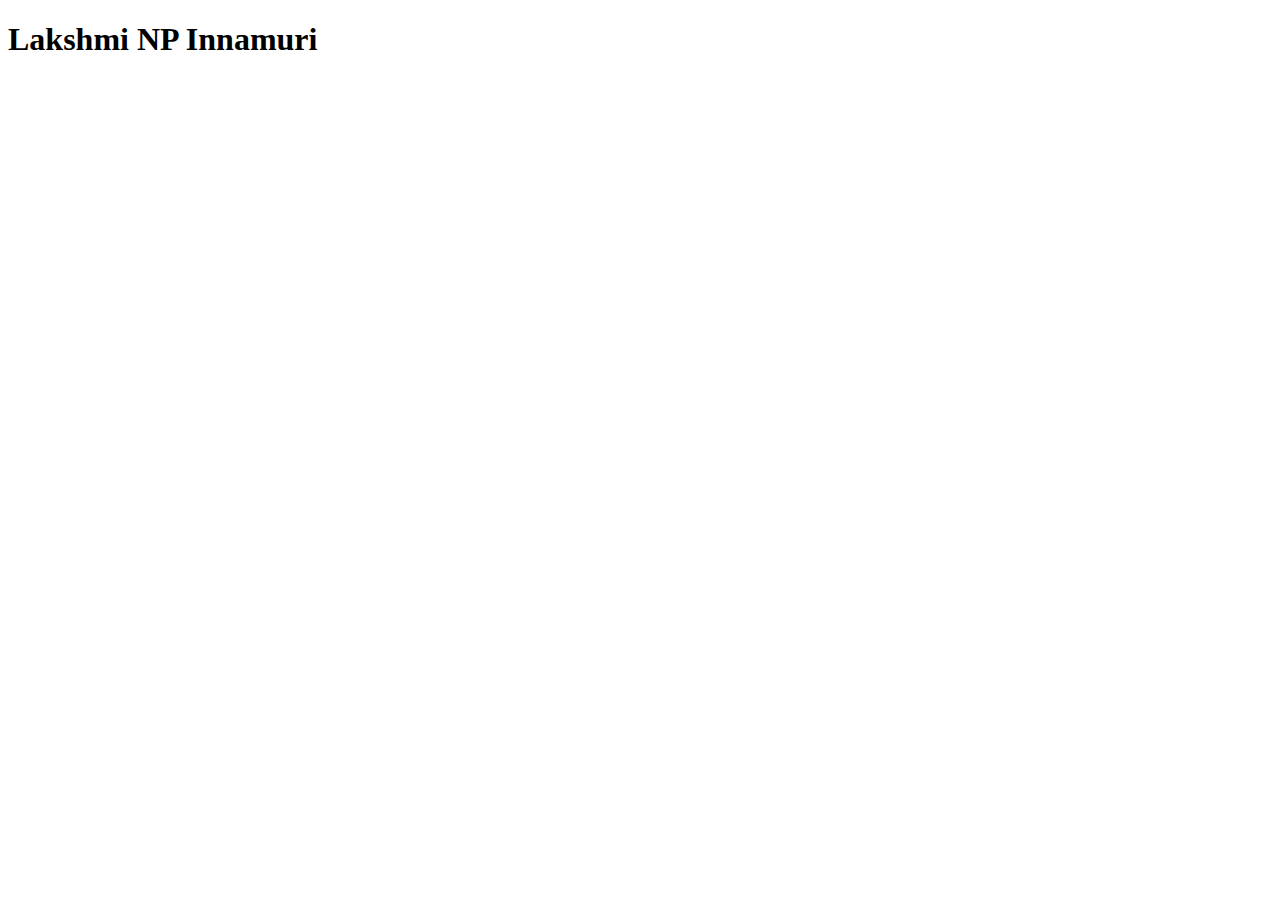
==== index.html @ bec2580e "initial commit" ====
<!DOCTYPE html>
<html lang="en">
<head>
    <meta charset="UTF-8">
    <meta http-equiv="X-UA-Compatible" content="IE=edge">
    <meta name="viewport" content="width=h1, initial-scale=1.0">
    <title>My Portfolio</title>
</head>
<body>
<h1>Lakshmi NP Innamuri</h1>
</body>
</html>
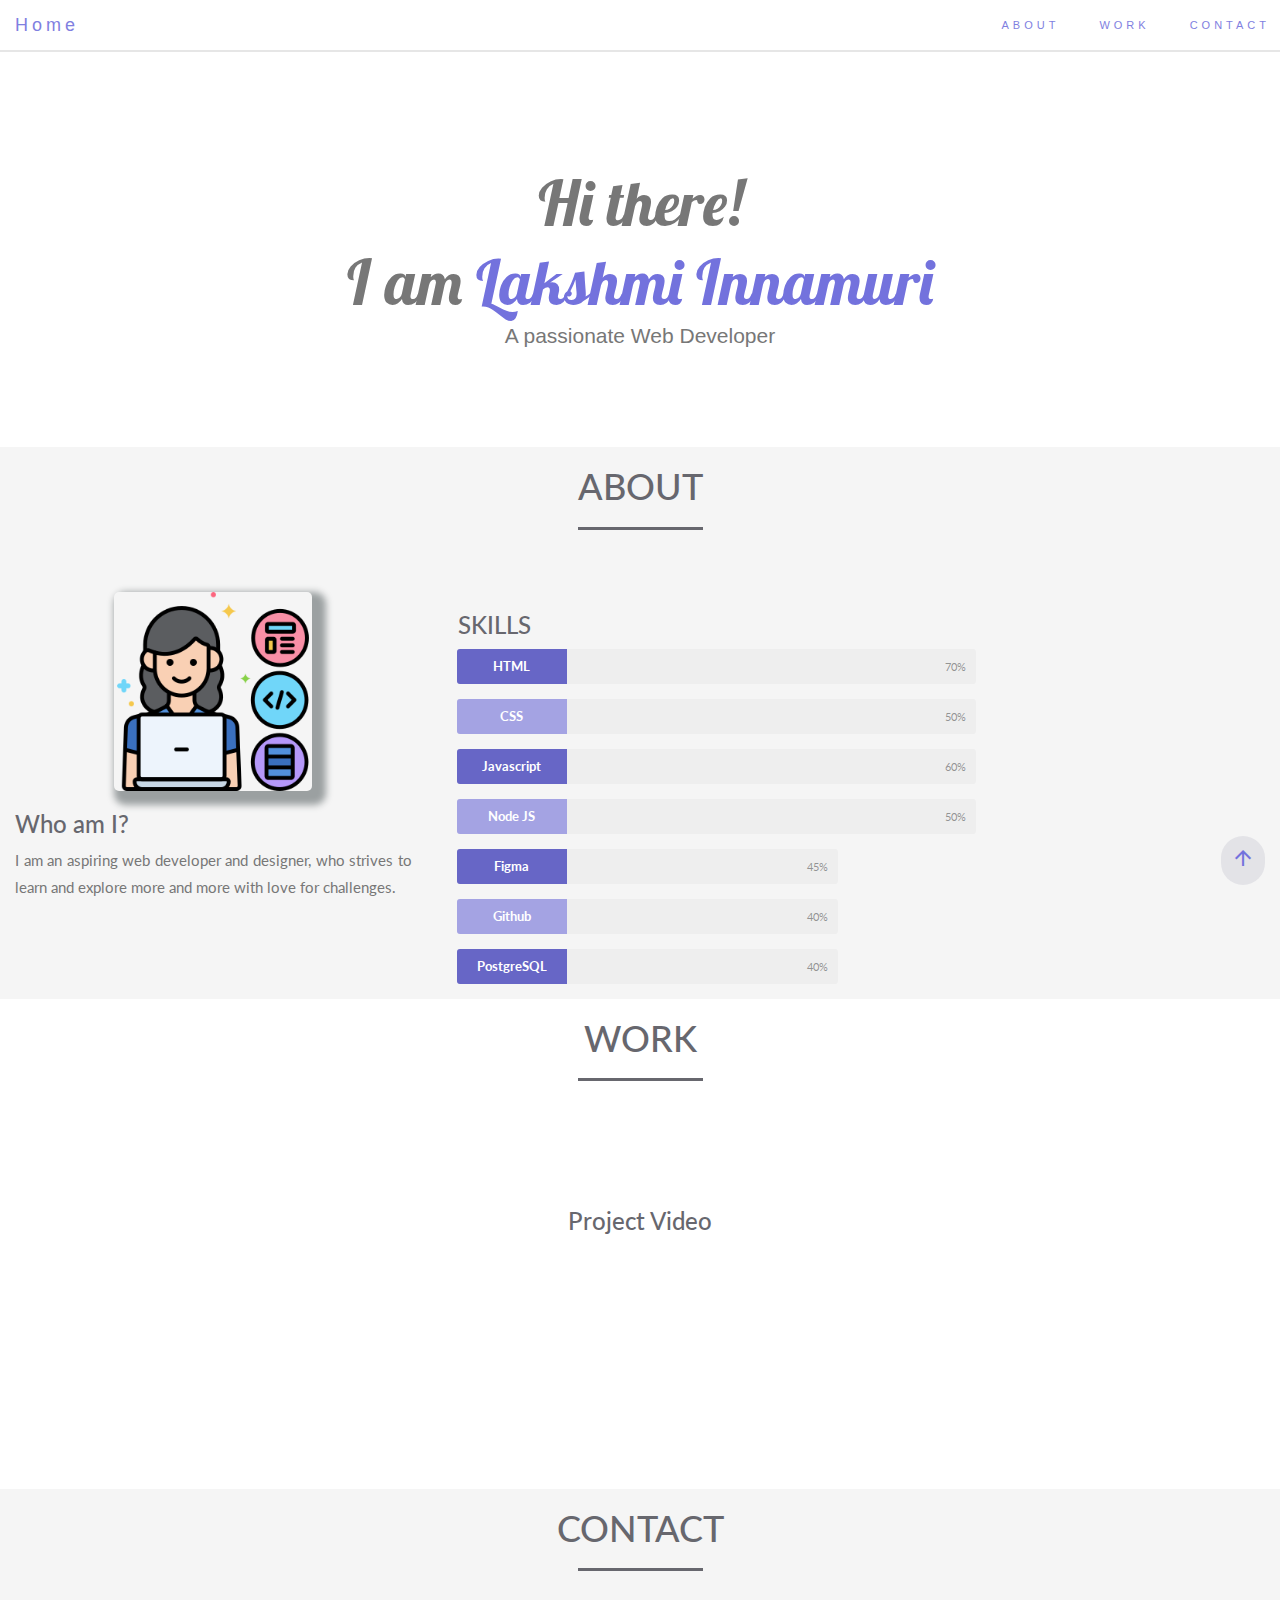
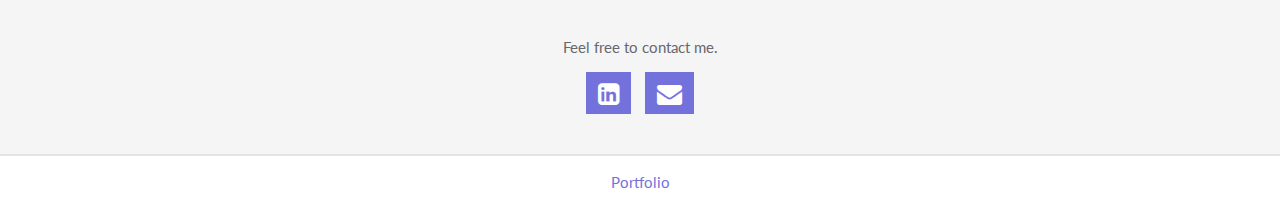
==== commit 2ed42f95: "adjusting file paths" ====
--- a/index.html
+++ b/index.html
@@ -1,12 +1,277 @@
+
 <!DOCTYPE html>
 <html lang="en">
 <head>
-    <meta charset="UTF-8">
-    <meta http-equiv="X-UA-Compatible" content="IE=edge">
-    <meta name="viewport" content="width=h1, initial-scale=1.0">
-    <title>My Portfolio</title>
+<title>lInnamuri'sPortfolio</title>
+<!--ADD PIC LINK IN HREF BELOW FOR DISPLAYING LOGO WITH TITLE -->
+<link rel="shortcut icon" href="logo.png">
+<meta name="viewport" content="width=device-width,initial-scale=1,maximum-scale=1,user-scalable=no">
+<meta http-equiv="X-UA-Compatible" content="IE=edge,chrome=1">
+<meta name="HandheldFriendly" content="true">
+<!--bootstrap -->
+<link rel="stylesheet" href="https://maxcdn.bootstrapcdn.com/bootstrap/3.4.1/css/bootstrap.min.css">
+<!--google fonts-->
+<link href="https://fonts.googleapis.com/css?family=Lato" rel="stylesheet" type="text/css">
+<!--js-->
+<script type="text/javascript" src="https://code.jquery.com/jquery-1.9.1.min.js"></script>
+<link rel="stylesheet" href="https://maxcdn.bootstrapcdn.com/bootstrap/3.3.7/css/bootstrap.min.css">
+<script src="https://ajax.googleapis.com/ajax/libs/jquery/3.5.1/jquery.min.js"></script>
+<script src="https://maxcdn.bootstrapcdn.com/bootstrap/3.4.1/js/bootstrap.min.js"></script>
+
+<!--google fonts-->
+<link rel="preconnect" href="https://fonts.googleapis.com">
+<link rel="preconnect" href="https://fonts.gstatic.com" crossorigin>
+<link href="https://fonts.googleapis.com/css2?family=Ephesis&family=Lobster&display=swap" rel="stylesheet">
+
+<!--google icon link-->
+<link href="https://fonts.googleapis.com/icon?family=Material+Icons" rel="stylesheet">
+<!--font awesomes icons link-->
+<link rel="stylesheet" href="https://cdnjs.cloudflare.com/ajax/libs/font-awesome/4.7.0/css/font-awesome.min.css">
+
+<link rel="stylesheet" href="style.css">
+
+<script>
+  
+$(document).ready(function(){
+
+//!--SKILL BAR ANIMATION
+
+  var offsetTop = $('#skills').offset().top;
+  $(window).scroll(function() {
+var height = $(window).height();
+if($(window).scrollTop()+height > offsetTop) {
+  jQuery('.skillbar').each(function(){
+    jQuery(this).find('.skillbar-bar').animate({
+      width:jQuery(this).attr('data-percent')
+    },2000);
+  });
+}
+});
+
+//FOR SCROLLING PAGE SMOOTHLY
+
+$('[data-toggle="tooltip"]').tooltip(); 
+
+// Add smooth scrolling to all links in navbar + fixed link
+$("a").on('click', function(event) {
+
+  // Make sure this.hash has a value before overriding default behavior
+  if (this.hash !== "") {
+
+    // Prevent default anchor click behavior
+    event.preventDefault();
+
+    // Store hash
+    var hash = this.hash;
+
+    // Using jQuery's animate() method to add smooth page scroll
+    // The optional number (900) specifies the number of milliseconds it takes to scroll to the specified area
+    $('html, body').animate({
+      scrollTop: $(hash).offset().top
+    }, 900, function(){
+ 
+      // Add hash (#) to URL when done scrolling (default click behavior)
+      window.location.hash = hash;
+    });
+  } // End if
+});
+})
+
+</script>
 </head>
-<body>
-<h1>Lakshmi NP Innamuri</h1>
+ 
+<!---Nav Bar-->
+
+<body id="myPage" data-spy="scroll" data-target=".navbar" data-offset="150">
+<nav  class="navbar main-nav  navbar-default navbar-fixed-top">
+  
+  <div class="navbar-header" >
+    <!--Creating toggle bar-->
+    <button type="button" class="navbar-toggle" data-toggle="collapse" data-target="#myNavbar"  style="background-color:rgb(255, 255, 255);">
+      <span class="icon-bar"></span>
+      <span class="icon-bar"></span>
+      <span class="icon-bar"></span>                        
+    </button>
+    <span> 
+      <a class="navbar-brand" href="index.html" >Home</a> 
+    </span>
+  </div>
+  <div class="collapse navbar-collapse" id="myNavbar" >
+    <ul class="nav navbar-nav navbar-right ">
+     
+      <li><a href="#about"> ABOUT </a></li>
+      <li><a href="#work"> WORK </a></li>
+      <li><a href="#contact"> CONTACT </a></li>
+      
+    </ul>
+  </div>
+
+
+</nav>
+
+
+<div id="section2"   class="container-fluid jumbotron text-center lobsterfont" style="margin-top:100px;background-color: white;">
+  <h1>Hi there!</h1>
+  <h1 style="display: inline;">I am </h1>
+  <h1 style="color: #7372dd;display: inline;">  Lakshmi Innamuri</h1>
+  <p style="font-family: 'arial';" >A passionate Web Developer</p>
+   <!---ADD RESUME DOC IN THE PUBLIC FOLDER WITH OTHER FILES AND ADD ITS NAME BELOW IN HREF AND NAME OF FILE THAT SHOULD APPEAR AFTER DOWNLOAD IN 'DOWNLOAD'-->
+ <!--- EXAMPLE: <a href="Resume.pdf" download="Myresume" class="btn">Download My Resume</a>-->
+ <!-- <a href=" "  class="btn btncolor">Download My Resume</a> -->
+
+</div>  
+
+ <!---ABOUT SECTION -->
+
+<div  id="about" class="container-fluid text-center" style="background-color: #f5f5f5;">
+  <h1 class="heading">ABOUT</h1>
+  <hr class="solid">
+
+  <div class="row">
+     <div class="col-sm-12 col-md-4 col-lg 4 thumb">
+
+<!---PIC AND INTRO-->
+
+        <img onContextMenu="return false;"  src="developer.png" class="zoom img-fluid "  alt="mypic">
+         
+        <h3 align=left style="color: #67676e;">Who am I?</h3>
+       <p align=justify>I am an aspiring web developer and designer, who strives to learn and explore more and more with love for challenges.</p> 
+
+     </div>    
+
+<!---SKILLS --> 
+
+    <div class="col-sm-12 col-md-8 col-lg ">
+
+        <h3 align=left style="margin-left:2% ;" class="heading"> SKILLS</h3>
+        <div id="skills">
+            <div class="col-lg-8">
+           <div class="skillbar clearfix " data-percent="70%">
+               <div class="skillbar-title" style="background: #7372dd"><span>HTML</span></div>
+               <div class="skillbar-bar" style="background: #7372dd"></div>
+               <div class="skill-bar-percent">70%</div>
+           </div> <!-- End Skill Bar -->
+           
+           <div class="skillbar clearfix " data-percent="50%">
+               <div class="skillbar-title" style="background: #b7b6fd"><span>CSS</span></div>
+               <div class="skillbar-bar" style="background: #b7b6fd;"></div>
+               <div class="skill-bar-percent">50%</div>
+           </div> <!-- End Skill Bar -->
+           
+           <div class="skillbar clearfix " data-percent="60%">
+               <div class="skillbar-title" style="background: #7372dd"><span>Javascript</span></div>
+               <div class="skillbar-bar" style="background: #7372dd"></div>
+               <div class="skill-bar-percent">60%</div>
+           </div> <!-- End Skill Bar -->
+           
+           <div class="skillbar clearfix " data-percent="50%">
+               <div class="skillbar-title" style="background: #b7b6fd"><span>Node JS </span></div>
+               <div class="skillbar-bar" style="background: #b7b6fd"></div>
+               <div class="skill-bar-percent">50%</div>
+           </div> <!-- End Skill Bar -->
+             </div> <!-- end of column 1 -->
+             
+            <div class="col-lg-6">
+           <div class="skillbar clearfix " data-percent="45%">
+               <div class="skillbar-title" style="background: #7372dd"><span> Figma</span></div>
+               <div class="skillbar-bar" style="background: #7372dd;"></div>
+               <div class="skill-bar-percent">45%</div>
+           </div> <!-- End Skill Bar -->
+           
+           <div class="skillbar clearfix " data-percent="40%">
+               <div class="skillbar-title" style="background: #b7b6fd"><span>Github</span></div>
+               <div class="skillbar-bar" style="background: #b7b6fd"></div>
+               <div class="skill-bar-percent">40%</div>
+           </div> <!-- End Skill Bar -->
+
+           
+           <div class="skillbar clearfix " data-percent="40%">
+               <div class="skillbar-title" style="background: #7372dd"><span>PostgreSQL</span></div>
+               <div class="skillbar-bar" style="background: #7372dd"></div>
+               <div class="skill-bar-percent">40%</div>
+           </div> <!-- End Skill Bar -->
+             </div> <!-- end of column 2 -->
+           </div>
+           
+
+    </div>  
+  </div>
+
+ 
+</div>
+
+ <!---WORK SECTION -->
+
+<div id="work" class="container-fluid  text-center " style="background-color: white;padding-bottom: 3%;">
+      <h1 style="color: #67676e;">WORK</h1>
+        <hr style="width:10%; color:#000;margin-bottom: 5%;" class="solid">
+        
+         <div class="row">
+            <!-- <div class="col-sm-12 col-md-3 col-lg-3 ">
+              <span class="material-icons feature " >web</span>
+              <h3 style="color: #67676e;" class="lobsterfont">Responsive</h3>
+              <p>My layouts will work on any device, big or small.</p>
+        
+            </div>
+        
+            <div class="col-sm-12 col-md-3 col-lg-3 ">
+              <span class="material-icons feature" >speed</span>
+              <h3 style="color: #67676e;" class="lobsterfont">Fast</h3>
+              <p>Fast load times and lag free interaction, my highest priority.</p>
+            </div>
+        
+             <div class="col-sm-12 col-md-3 col-lg-3 ">
+                <span class="material-icons feature" >lightbulb</span>
+                <h3 style="color: #67676e;" class="lobsterfont">Intutive</h3>
+                <p>Strong preference for easy to use, intuitive Website.</p>
+            </div>
+           
+            <div class="col-sm-12 col-md-3 col-lg-3 ">
+                <span class="material-icons feature" >dynamic_form</span>
+                <h3 style="color: #67676e;" class="lobsterfont">Dynamic</h3>
+                   
+                <p>Websites don't have to be static, I love making pages come to life.</p> 
+                
+            </div>  -->
+           </div>  
+      
+           <div class="row" style="margin-bottom: 5%;">
+            <h3 class="heading" style="margin: 5%;">Project Video</h3>
+            <div class="container" style="margin: 6%;">
+             
+ <!---ABOUT PROJECT -->
+
+        </div>
+       
+
+          
+            </div>
+           
+         
+       </div>
+   
+       
+</div>
+
+ <!---CONTACT SECTION -->
+
+<div id="contact" class="container-fluid text-center" style="padding-bottom: 3%;background-color: #f5f5f5;">
+    <h1 class="heading">CONTACT</h1>
+    <hr  class="solid">
+    <a href="#section2"  class="topButton"><span class="material-icons" >arrow_upward</span></a>
+    <p style="color: #67676e;;">Feel free to contact me.</p>
+    
+     <!---Add email link like mailto:someone@example.com -->
+    <a href="https://www.linkedin.com/in/lakshmiinnamuri/"  style="background-color: #7372dd;"  class="contactIcons"><i class="fa fa-linkedin-square"></i></a>
+    
+    <a href="mailto:lakshmi.innamuri@gmail.com"  style="background-color: #7372dd;"  class="contactIcons"><i class="fa fa-envelope"></i></a>
+    
+ </div> 
+
+  <!---FOOTER -->
+<div class="container-fluid  text-center footer" >
+     <p>Portfolio </p></a>
+</div>
+
 </body>
-</html>+</html>
--- a/style.css
+++ b/style.css
@@ -0,0 +1,279 @@
+
+    .btn{
+         display: inline-block; 
+         padding:16px; 
+         border-radius: 8px;
+         color: white;
+         text-decoration: none;
+         font-family: sans-serif;    
+         font-size: 16px;}
+
+     .btncolor{ background-color:#7372dd ;}
+
+    .heading{color: #67676e;}
+
+    .skillbar {
+        position:relative;
+        display:block;
+        margin-bottom:15px;
+        width:100%;
+        background:#eee;
+        height:35px;
+        border-radius:3px;
+        -moz-border-radius:3px;
+        -webkit-border-radius:3px;
+        -webkit-transition:0.4s linear;
+        -moz-transition:0.4s linear;
+        -ms-transition:0.4s linear;
+        -o-transition:0.4s linear;
+        transition:0.4s linear;
+        -webkit-transition-property:width, background-color;
+        -moz-transition-property:width, background-color;
+        -ms-transition-property:width, background-color;
+        -o-transition-property:width, background-color;
+        transition-property:width, background-color;
+    }
+    
+    .skillbar-title {
+        position:absolute;
+        top:0;
+        left:0;
+      width:110px;
+        font-weight:bold;
+        font-size:13px;
+        color:#ffffff;
+        background:#6adcfa;
+        -webkit-border-top-left-radius:3px;
+        -webkit-border-bottom-left-radius:4px;
+        -moz-border-radius-topleft:3px;
+        -moz-border-radius-bottomleft:3px;
+        border-top-left-radius:3px;
+        border-bottom-left-radius:3px;
+    }
+    
+    .skillbar-title span {
+        display:block;
+        background:rgba(0, 0, 0, 0.1);
+        padding:0 20px;
+        height:35px;
+        line-height:35px;
+        -webkit-border-top-left-radius:3px;
+        -webkit-border-bottom-left-radius:3px;
+        -moz-border-radius-topleft:3px;
+        -moz-border-radius-bottomleft:3px;
+        border-top-left-radius:3px;
+        border-bottom-left-radius:3px;
+    }
+    
+    .skillbar-bar {
+        height:35px;
+        width:0px;
+        background:#6adcfa;
+        border-radius:3px;
+        -moz-border-radius:3px;
+        -webkit-border-radius:3px;
+    }
+    
+    .skill-bar-percent {
+        position:absolute;
+        right:10px;
+        top:0;
+        font-size:11px;
+        height:35px;
+        line-height:35px;
+        color:#ffffff;
+        color:rgba(0, 0, 0, 0.4);
+    }
+    
+    .feature{color: #7372dd;font-size:150px;}
+    
+          /* Solid border */
+    hr.solid {
+        
+      border-top: 3px solid #67676e;
+      width:10%; 
+      color:#000;
+      margin-bottom: 5%;
+    }
+    
+    .lobsterfont{font-family: 'Lobster', cursive;}
+ 
+    
+      body {
+        font: 400 15px/1.8 Lato, sans-serif;
+        color: #777;
+      }
+    
+        /* Remove the navbar's default margin-bottom and rounded borders */ 
+        .nav-tabs li a {
+        color: black;
+        
+      }
+     
+     
+      .navbar {
+        border-bottom:2px solid #e4e4e4;
+        font-family: Montserrat, sans-serif;
+        margin-bottom: 0;
+        background-color: rgb(255, 255, 255);
+        font-size: 11px !important;
+        letter-spacing: 4px;
+        opacity: 0.9;
+      }
+      .navbar li a, .navbar .navbar-brand { 
+        color: #7372dd !important;
+        margin-right:10px;
+      
+      }
+      .navbar-nav li a:hover {
+        background-color: #e0e0e7 !important;
+        color: #7372dd !important;
+      }
+      .navbar-nav li.active a {
+        color: rgb(255, 255, 255)!important;
+        background-color: #7372dd !important;
+      }
+      .navbar-default .navbar-toggle {
+        border-color: transparent;
+      }
+      .open .dropdown-toggle {
+        color: #555;
+        background-color: black !important;
+      }
+      .dropdown-menu li a {
+        color: #000 !important;
+      }
+      .dropdown-menu li a:hover {
+        background-color:#777 !important;
+      }
+    
+    .main-nav .dropdown-slide {
+      position: static;
+    }
+    
+    .main-nav .dropdown-slide .open > a, .main-nav .dropdown-slide .open > a:focus, .main-nav .dropdown-slide .open > a:hover {
+      background: transparent;
+    }
+    
+    .main-nav .dropdown-slide.full-width .dropdown-menu {
+      left: 0 !important;
+      right: 0 !important;
+    }
+    
+    .main-nav .dropdown-slide:hover .dropdown-menu {
+      border-top: 3px solid #555;
+      display: none;
+      opacity: 1;
+      display: block;
+      -webkit-transform: translate(0px, 0px);
+              transform: translate(0px, 0px);
+      opacity: 1;
+      visibility: visible;
+      color: #555;
+      -webkit-transform: translateY(0px);
+              transform: translateY(0px);
+    }
+    
+    .main-nav .dropdown-slide .dropdown-menu {
+      min-width: 220px;
+      margin-top: 0;
+      border-radius: 0;
+      opacity: 1;
+      visibility: visible;
+      position: absolute;
+     
+     padding: 5px 10px;
+     
+     
+      -webkit-transition: .3s all;
+      transition: .3s all;
+      position: absolute;
+      display: block;
+      visibility: hidden;
+      opacity: 0;
+      -webkit-transform: translateY(30px);
+              transform: translateY(30px);
+      -webkit-transition: visibility 0.2s, opacity 0.2s, -webkit-transform 500ms cubic-bezier(0.43, 0.26, 0.11, 0.99);
+      transition: visibility 0.2s, opacity 0.2s, -webkit-transform 500ms cubic-bezier(0.43, 0.26, 0.11, 0.99);
+      transition: visibility 0.2s, opacity 0.2s, transform 500ms cubic-bezier(0.43, 0.26, 0.11, 0.99);
+      transition: visibility 0.2s, opacity 0.2s, transform 500ms cubic-bezier(0.43, 0.26, 0.11, 0.99), -webkit-transform 500ms cubic-bezier(0.43, 0.26, 0.11, 0.99);
+    }
+    
+    .main-nav .dropdown-slide .dropdown-menu .dropdown-item {
+      font-size: 12px; text-align:left;
+      padding: 5px 0;
+      -webkit-transition: .3s ease;
+      transition: .3s ease;
+     text-decoration: none;
+    }
+    
+    .main-nav .dropdown-slide .dropdown-menu .dropdown-item:not(:last-child) {
+    
+    }
+    
+    .main-nav .dropdown-slide .dropdown-menu .dropdown-item:hover {
+      background: #777;
+      color: #ff6600;
+    }
+    
+    @media () {
+      .main-nav .dropdown-slide .dropdown-menu {
+        -webkit-transform: none;
+                transform: none;
+        left: auto;
+        position: relative;
+           
+        opacity: 1;
+        visibility: visible;
+      }
+    }
+    
+      .thumb{
+                margin-bottom: 30px;
+            }
+      .page-top{
+                margin-top:85px;
+            }
+    
+       
+    img.zoom {
+      pointer-events: none;
+      width:50%;
+      height:50%;
+      box-shadow: 7px 7px 7px 7px rgb(155, 160, 161);
+        border-radius:5px;
+        object-fit:cover;
+        -webkit-transition: all .3s ease-in-out;
+        -moz-transition: all .3s ease-in-out;
+        -o-transition: all .3s ease-in-out;
+        -ms-transition: all .3s ease-in-out;
+    }
+
+.topButton{
+position: fixed;
+right:15px;
+bottom:15px;
+color:#7372dd;
+border-radius: 60px;
+background-color: #e3e3e7;
+padding:10px;
+padding-bottom:7px;
+}
+
+.contactIcons{
+font-size: 25px;
+
+padding:6px 12px 6px 12px;
+color:white;
+margin: 5px;
+
+}
+
+.colmargin{margin-top:20px;}
+
+.footer{
+color: #7372dd;
+padding-top:1%;
+padding-bottom:1% ;
+border-top:2px solid #e4e4e4;
+}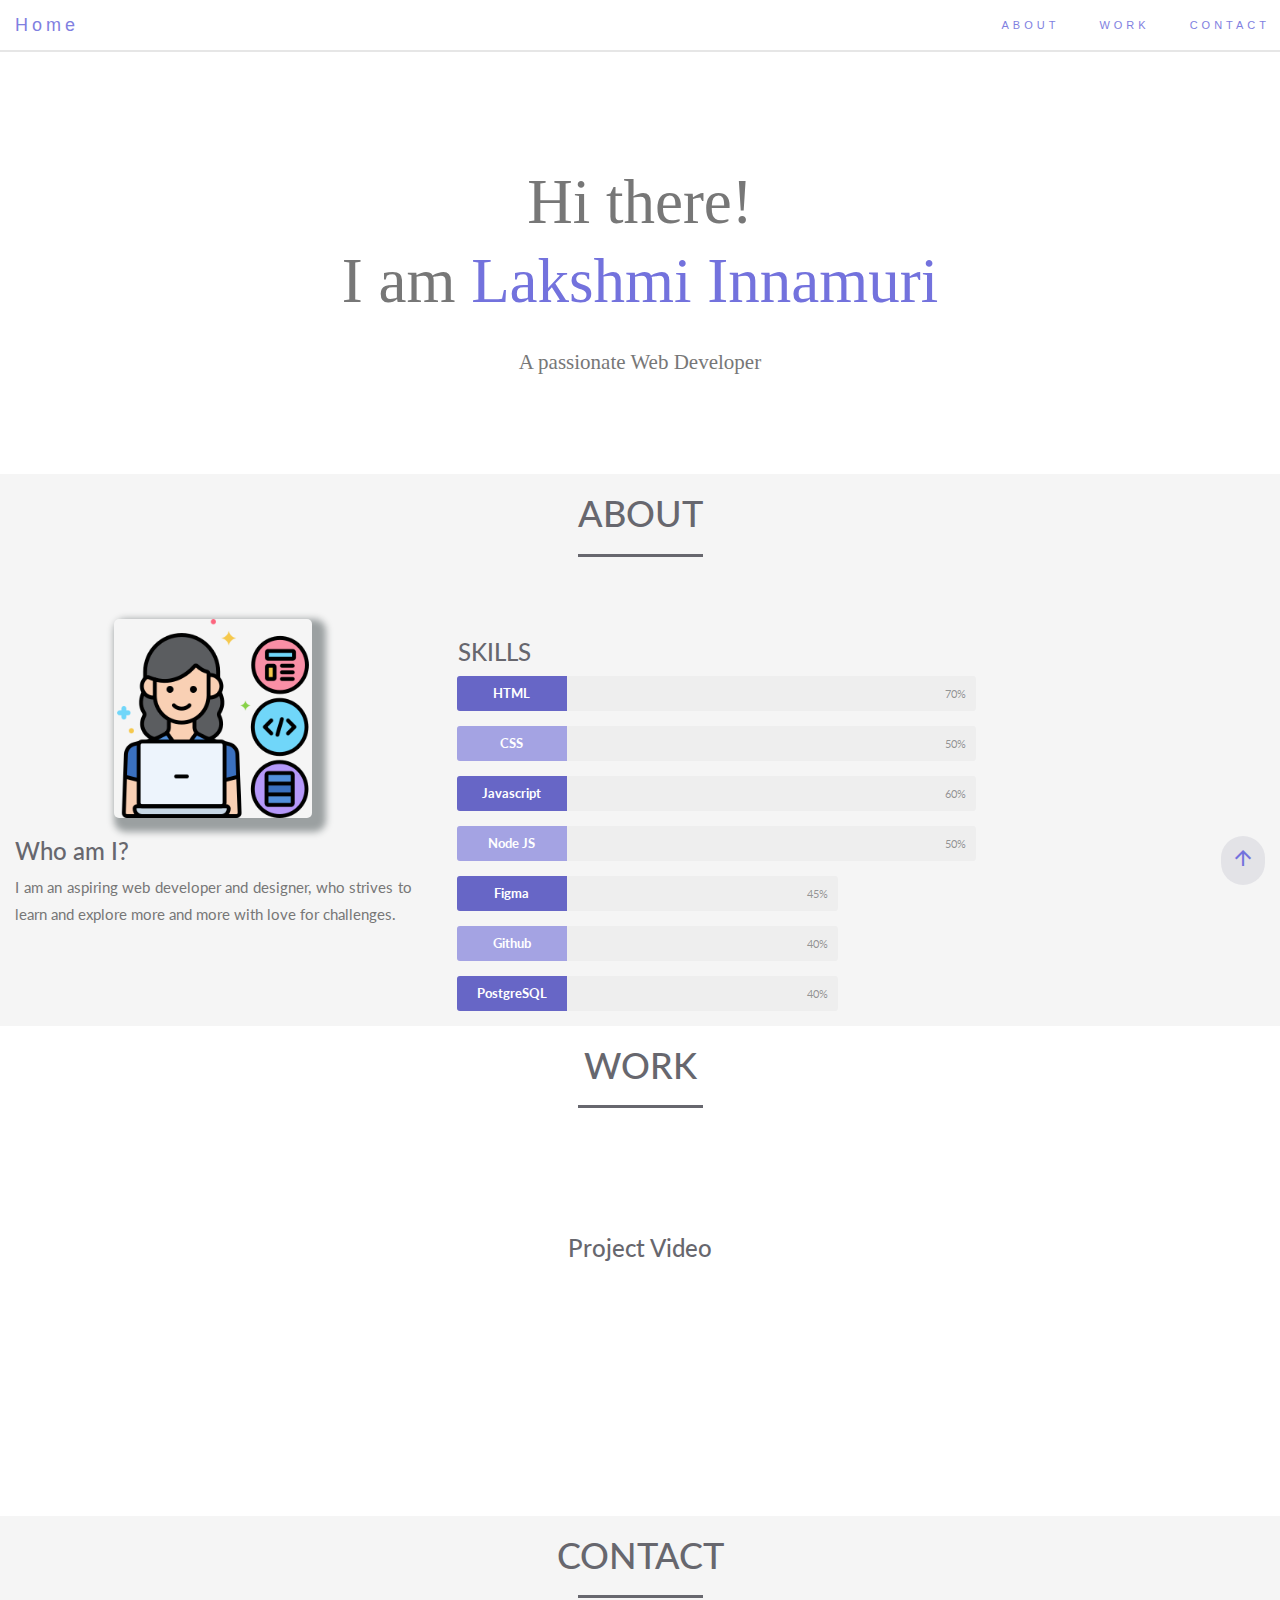
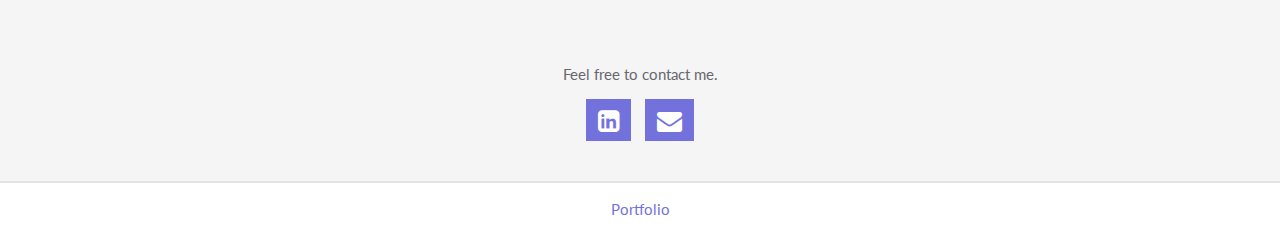
==== commit 92b8cf65: "minor changes" ====
--- a/index.html
+++ b/index.html
@@ -113,8 +113,8 @@
 <div id="section2"   class="container-fluid jumbotron text-center lobsterfont" style="margin-top:100px;background-color: white;">
   <h1>Hi there!</h1>
   <h1 style="display: inline;">I am </h1>
-  <h1 style="color: #7372dd;display: inline;">  Lakshmi Innamuri</h1>
-  <p style="font-family: 'arial';" >A passionate Web Developer</p>
+  <h1 style="color: #7372dd;display: inline;">  Lakshmi Innamuri</h1><br/><br/>
+  <p  >A passionate Web Developer</p>
    <!---ADD RESUME DOC IN THE PUBLIC FOLDER WITH OTHER FILES AND ADD ITS NAME BELOW IN HREF AND NAME OF FILE THAT SHOULD APPEAR AFTER DOWNLOAD IN 'DOWNLOAD'-->
  <!--- EXAMPLE: <a href="Resume.pdf" download="Myresume" class="btn">Download My Resume</a>-->
  <!-- <a href=" "  class="btn btncolor">Download My Resume</a> -->
--- a/style.css
+++ b/style.css
@@ -96,7 +96,7 @@
       margin-bottom: 5%;
     }
     
-    .lobsterfont{font-family: 'Lobster', cursive;}
+    .lobsterfont{font-family: 'sans-serif';}
  
     
       body {
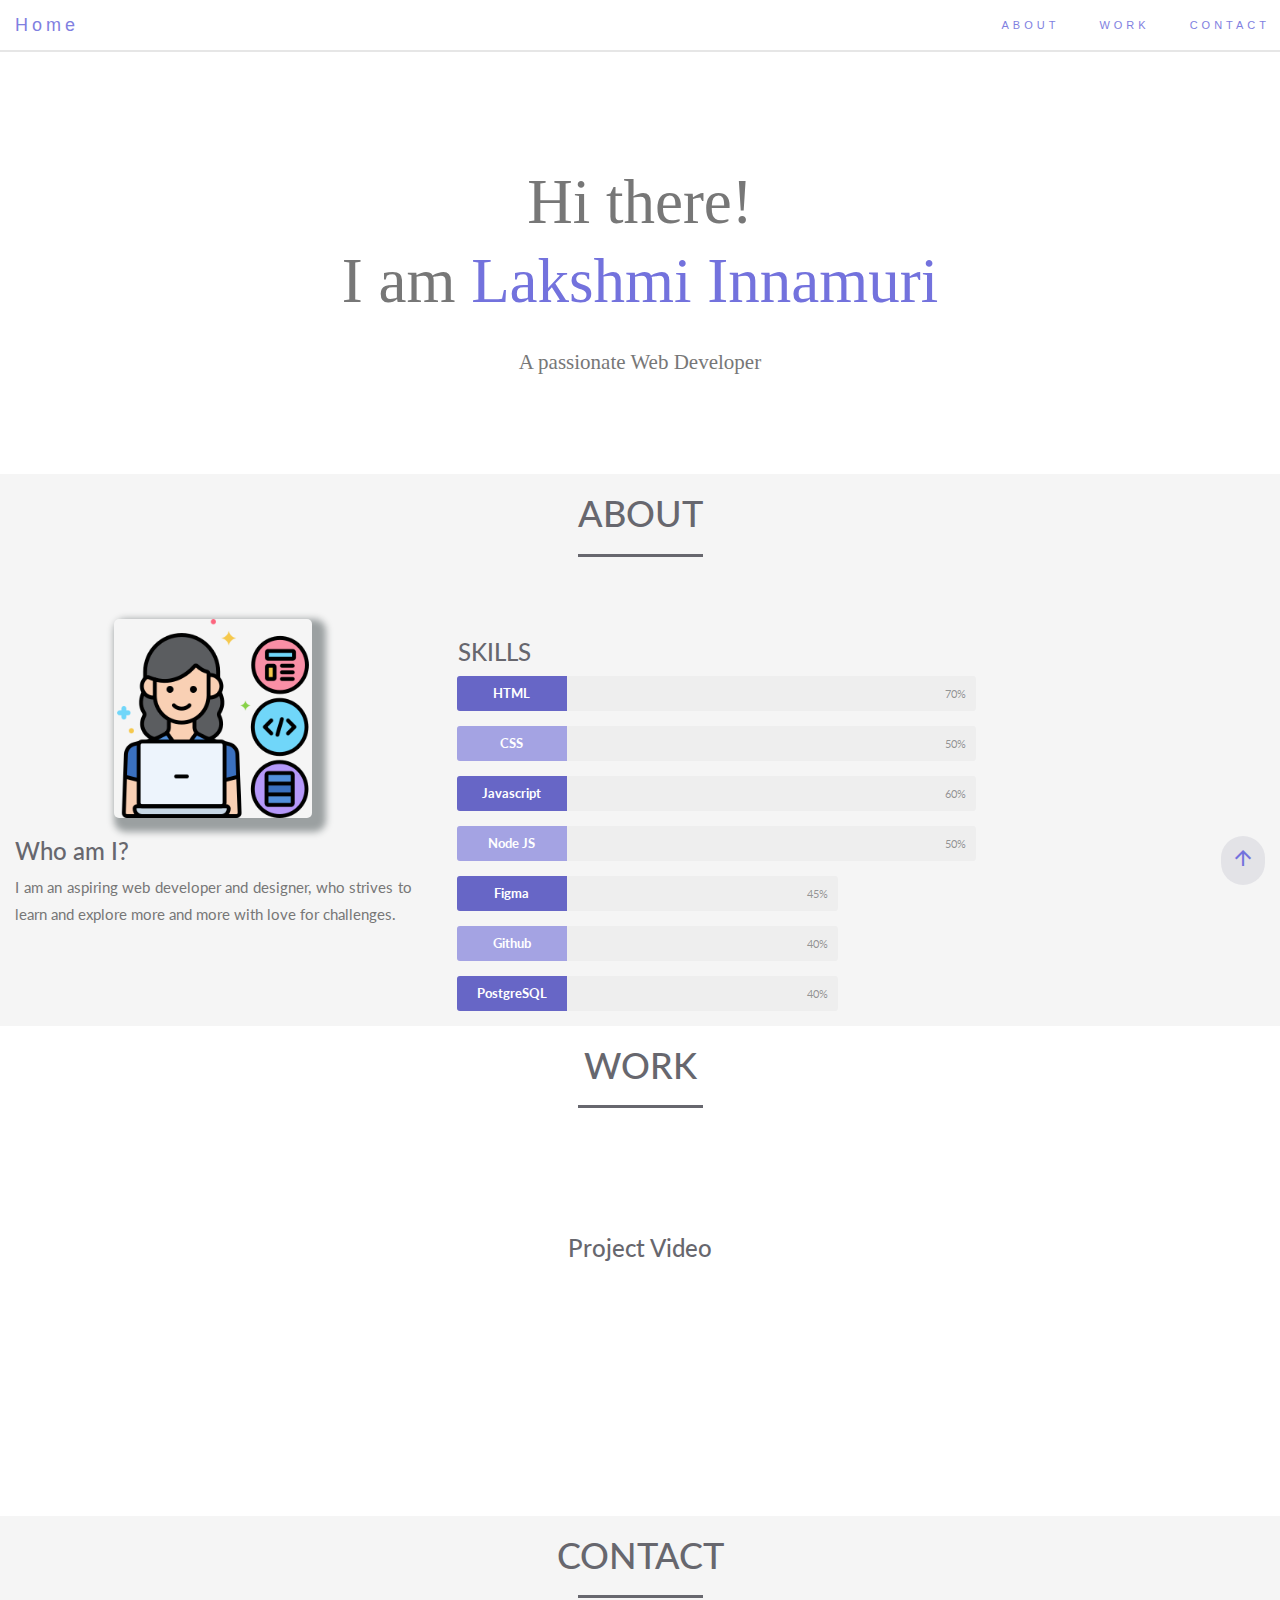
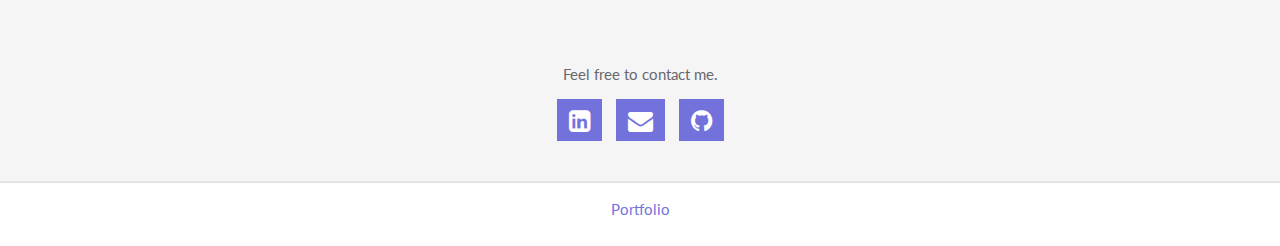
==== commit 05c070c5: "minor changes" ====
--- a/index.html
+++ b/index.html
@@ -265,6 +265,8 @@
     <a href="https://www.linkedin.com/in/lakshmiinnamuri/"  style="background-color: #7372dd;"  class="contactIcons"><i class="fa fa-linkedin-square"></i></a>
     
     <a href="mailto:lakshmi.innamuri@gmail.com"  style="background-color: #7372dd;"  class="contactIcons"><i class="fa fa-envelope"></i></a>
+
+    <a href="https://github.com/linnamuri"  style="background-color: #7372dd;"  class="contactIcons"><i class="fa fa-github"></i></a>
     
  </div> 
 
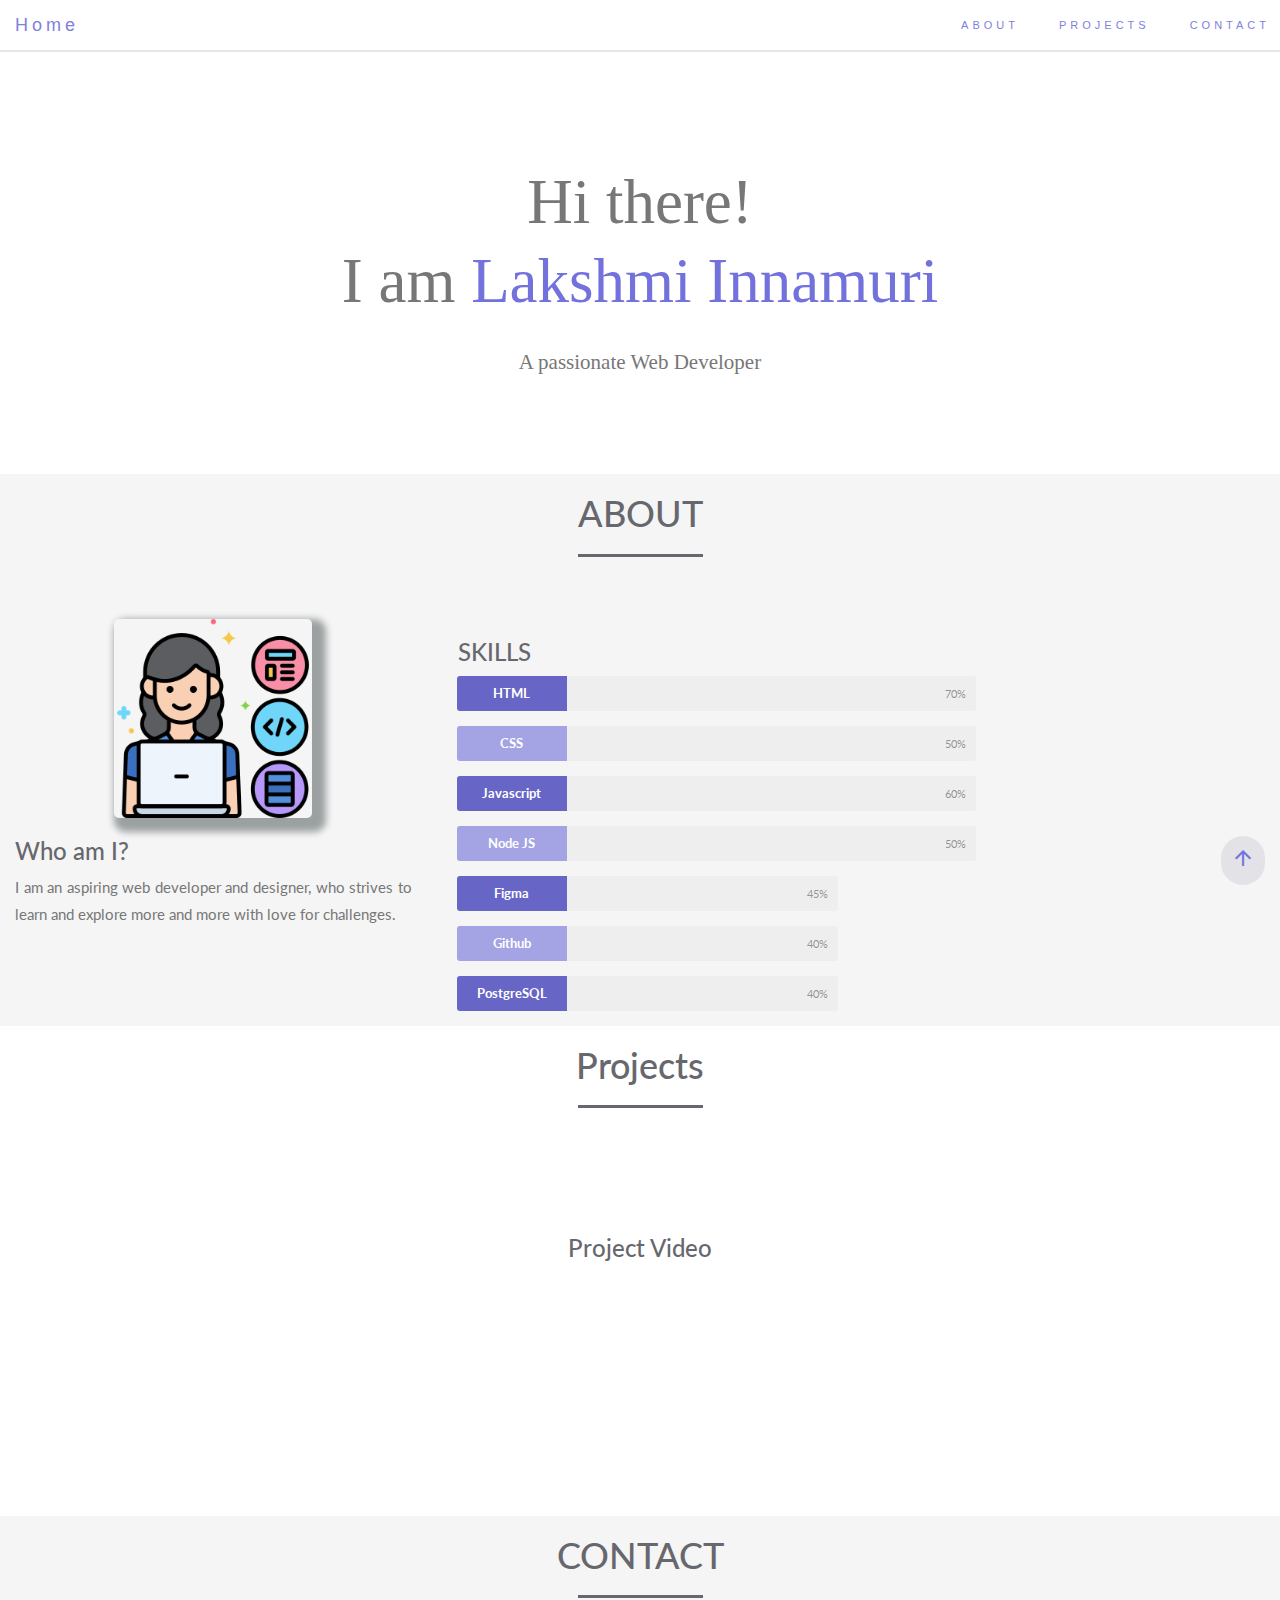
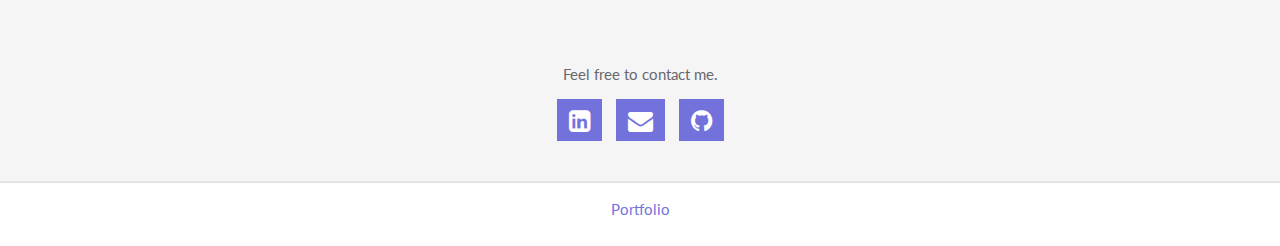
==== commit b7fcdb91: "portfolio complete" ====
--- a/index.html
+++ b/index.html
@@ -100,7 +100,7 @@
     <ul class="nav navbar-nav navbar-right ">
      
       <li><a href="#about"> ABOUT </a></li>
-      <li><a href="#work"> WORK </a></li>
+      <li><a href="#Projects"> PROJECTS </a></li>
       <li><a href="#contact"> CONTACT </a></li>
       
     </ul>
@@ -202,8 +202,8 @@
 
  <!---WORK SECTION -->
 
-<div id="work" class="container-fluid  text-center " style="background-color: white;padding-bottom: 3%;">
-      <h1 style="color: #67676e;">WORK</h1>
+<div id="Projects" class="container-fluid  text-center " style="background-color: white;padding-bottom: 3%;">
+      <h1 style="color: #67676e;">Projects</h1>
         <hr style="width:10%; color:#000;margin-bottom: 5%;" class="solid">
         
          <div class="row">
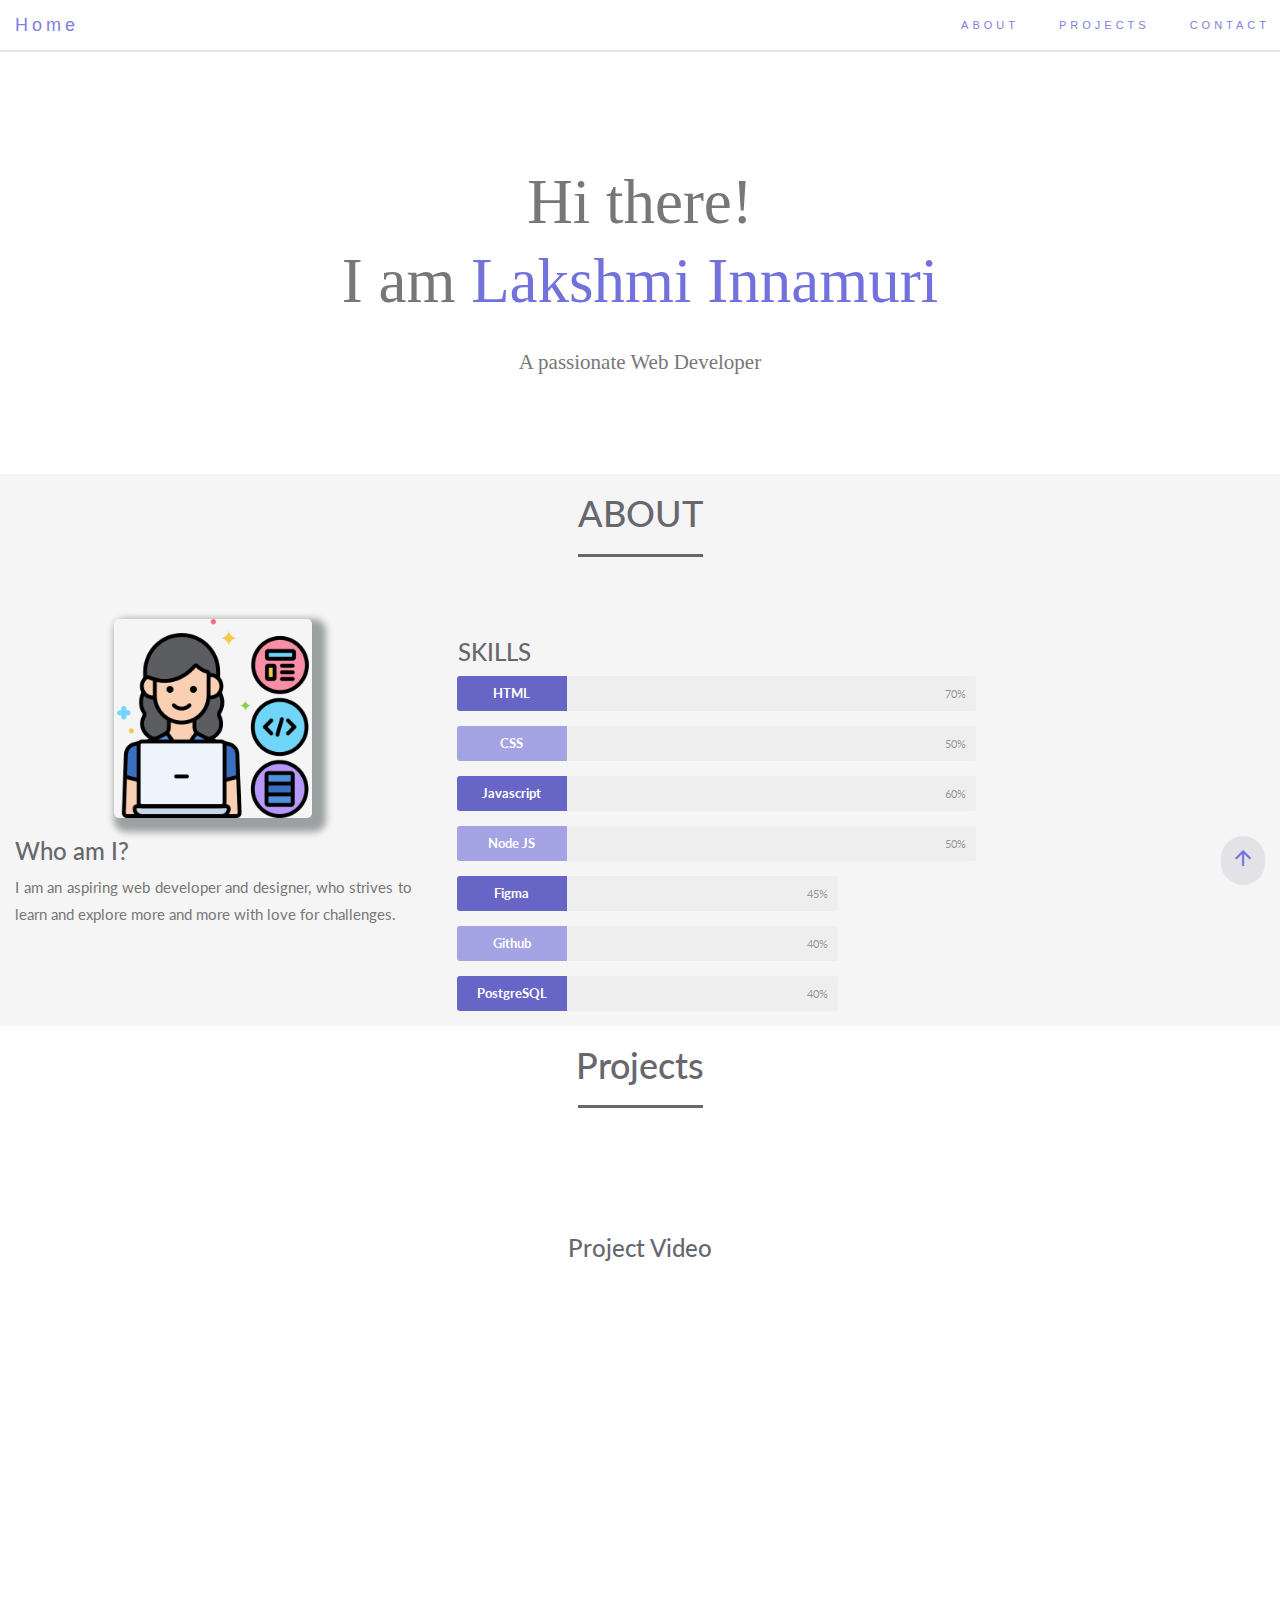
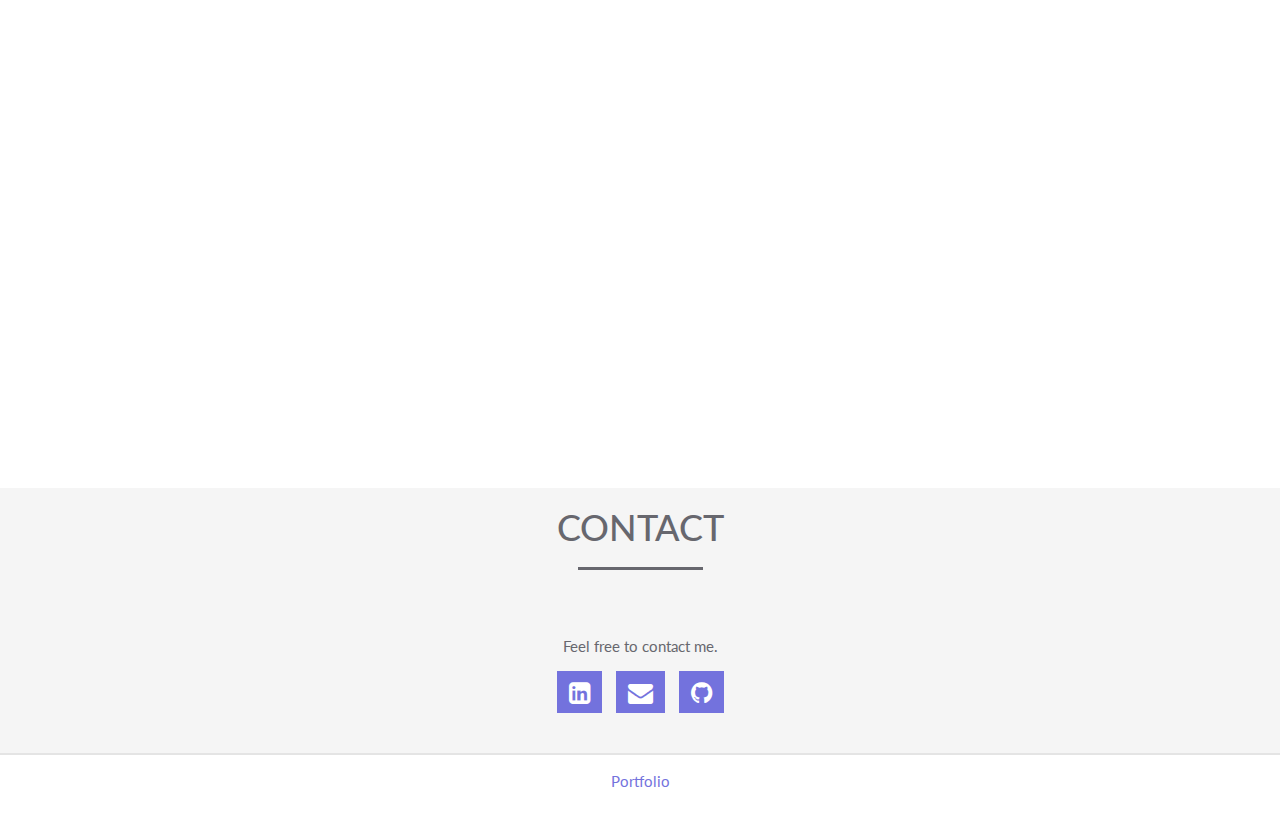
==== commit aa3757da: "adding capstone video" ====
--- a/index.html
+++ b/index.html
@@ -237,6 +237,9 @@
       
            <div class="row" style="margin-bottom: 5%;">
             <h3 class="heading" style="margin: 5%;">Project Video</h3>
+
+            <iframe width="800" height="500" src="https://www.loom.com/embed/fd8a30ec115b4e64a947b10e5d14042c" frameborder="0" webkitallowfullscreen mozallowfullscreen allowfullscreen></iframe>
+
             <div class="container" style="margin: 6%;">
              
  <!---ABOUT PROJECT -->
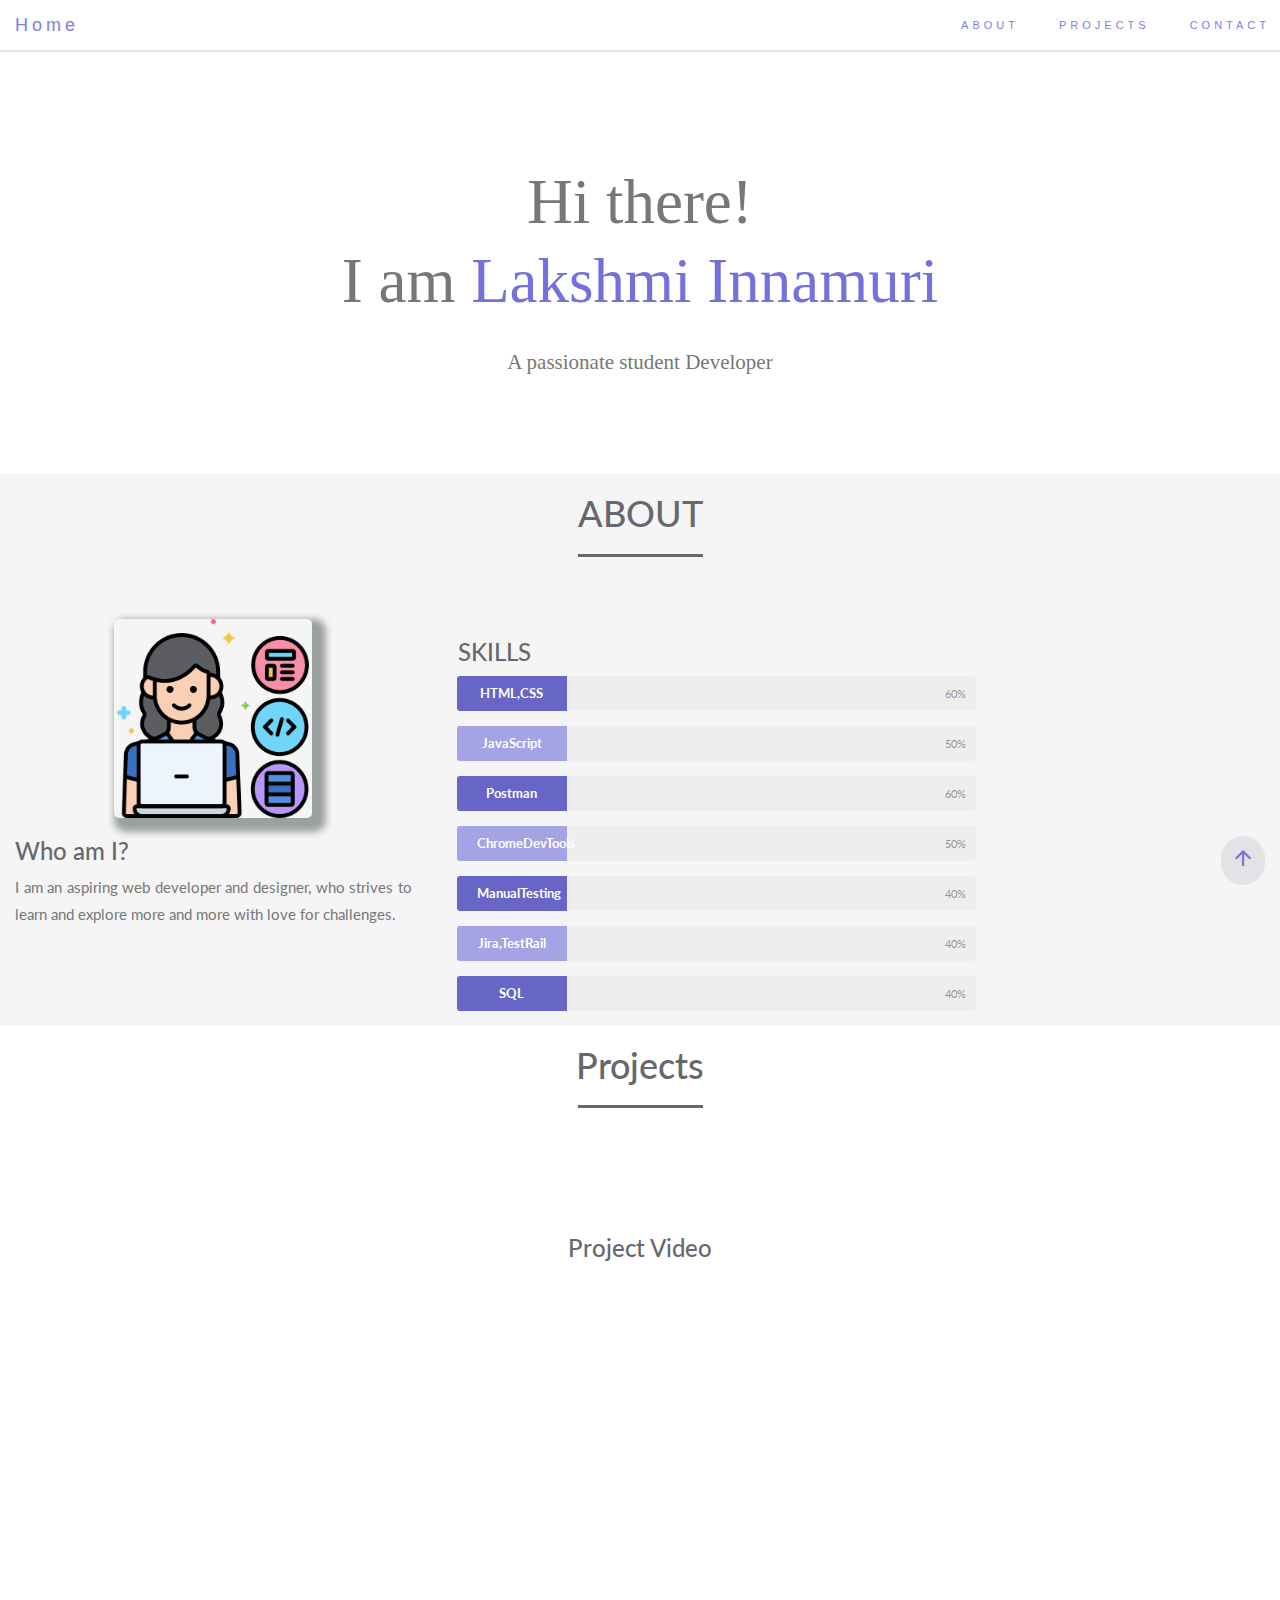
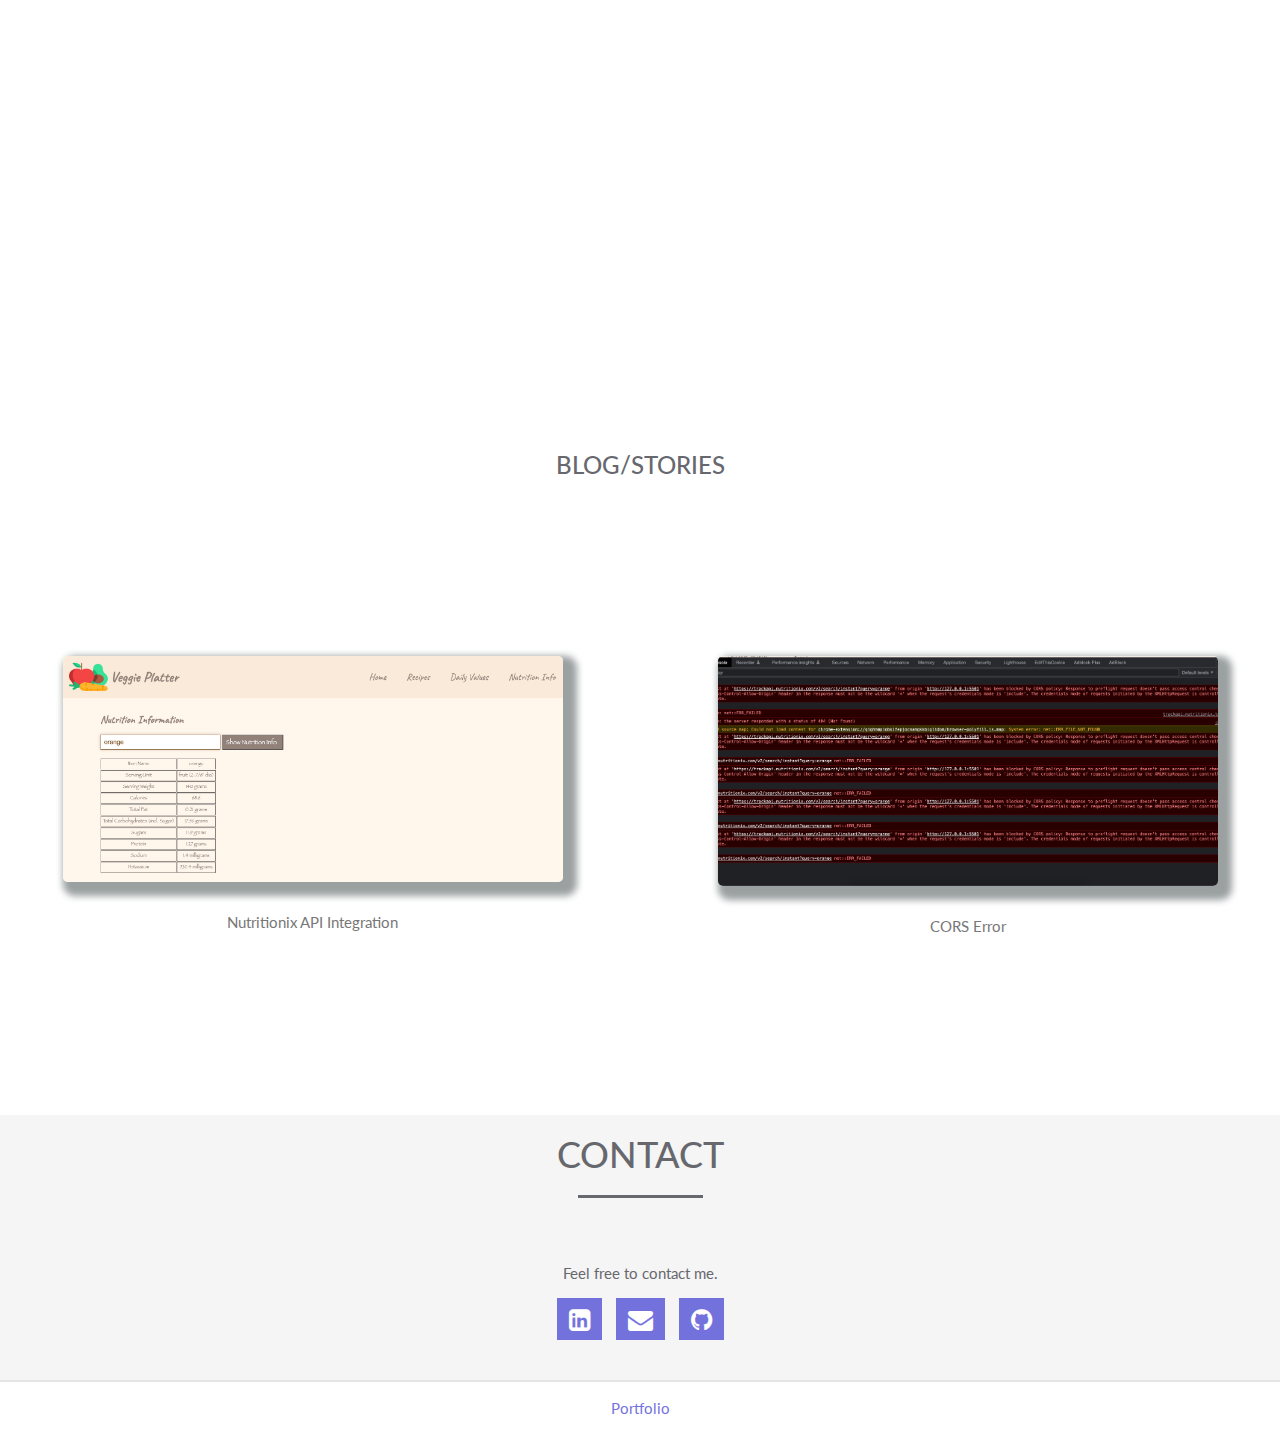
==== commit 6004c59f: "blog/stories" ====
--- a/index.html
+++ b/index.html
@@ -114,7 +114,7 @@
   <h1>Hi there!</h1>
   <h1 style="display: inline;">I am </h1>
   <h1 style="color: #7372dd;display: inline;">  Lakshmi Innamuri</h1><br/><br/>
-  <p  >A passionate Web Developer</p>
+  <p  >A passionate student Developer</p>
    <!---ADD RESUME DOC IN THE PUBLIC FOLDER WITH OTHER FILES AND ADD ITS NAME BELOW IN HREF AND NAME OF FILE THAT SHOULD APPEAR AFTER DOWNLOAD IN 'DOWNLOAD'-->
  <!--- EXAMPLE: <a href="Resume.pdf" download="Myresume" class="btn">Download My Resume</a>-->
  <!-- <a href=" "  class="btn btncolor">Download My Resume</a> -->
@@ -146,47 +146,47 @@
         <h3 align=left style="margin-left:2% ;" class="heading"> SKILLS</h3>
         <div id="skills">
             <div class="col-lg-8">
-           <div class="skillbar clearfix " data-percent="70%">
-               <div class="skillbar-title" style="background: #7372dd"><span>HTML</span></div>
+           <div class="skillbar clearfix " data-percent="60%">
+               <div class="skillbar-title" style="background: #7372dd"><span>HTML,CSS </span></div>
                <div class="skillbar-bar" style="background: #7372dd"></div>
-               <div class="skill-bar-percent">70%</div>
+               <div class="skill-bar-percent">60%</div>
            </div> <!-- End Skill Bar -->
            
            <div class="skillbar clearfix " data-percent="50%">
-               <div class="skillbar-title" style="background: #b7b6fd"><span>CSS</span></div>
+               <div class="skillbar-title" style="background: #b7b6fd"><span>JavaScript</span></div>
                <div class="skillbar-bar" style="background: #b7b6fd;"></div>
                <div class="skill-bar-percent">50%</div>
            </div> <!-- End Skill Bar -->
            
            <div class="skillbar clearfix " data-percent="60%">
-               <div class="skillbar-title" style="background: #7372dd"><span>Javascript</span></div>
+               <div class="skillbar-title" style="background: #7372dd"><span>Postman</span></div>
                <div class="skillbar-bar" style="background: #7372dd"></div>
                <div class="skill-bar-percent">60%</div>
            </div> <!-- End Skill Bar -->
            
            <div class="skillbar clearfix " data-percent="50%">
-               <div class="skillbar-title" style="background: #b7b6fd"><span>Node JS </span></div>
+               <div class="skillbar-title" style="background: #b7b6fd"><span>ChromeDevTools </span></div>
                <div class="skillbar-bar" style="background: #b7b6fd"></div>
                <div class="skill-bar-percent">50%</div>
            </div> <!-- End Skill Bar -->
              </div> <!-- end of column 1 -->
              
-            <div class="col-lg-6">
-           <div class="skillbar clearfix " data-percent="45%">
-               <div class="skillbar-title" style="background: #7372dd"><span> Figma</span></div>
+            <div class="col-lg-8">
+           <div class="skillbar clearfix " data-percent="40%">
+               <div class="skillbar-title" style="background: #7372dd"><span>ManualTesting </span></div>
                <div class="skillbar-bar" style="background: #7372dd;"></div>
-               <div class="skill-bar-percent">45%</div>
+               <div class="skill-bar-percent">40%</div>
            </div> <!-- End Skill Bar -->
            
            <div class="skillbar clearfix " data-percent="40%">
-               <div class="skillbar-title" style="background: #b7b6fd"><span>Github</span></div>
+               <div class="skillbar-title" style="background: #b7b6fd"><span>Jira,TestRail</span></div>
                <div class="skillbar-bar" style="background: #b7b6fd"></div>
                <div class="skill-bar-percent">40%</div>
            </div> <!-- End Skill Bar -->
 
            
            <div class="skillbar clearfix " data-percent="40%">
-               <div class="skillbar-title" style="background: #7372dd"><span>PostgreSQL</span></div>
+               <div class="skillbar-title" style="background: #7372dd"><span>SQL</span></div>
                <div class="skillbar-bar" style="background: #7372dd"></div>
                <div class="skill-bar-percent">40%</div>
            </div> <!-- End Skill Bar -->
@@ -244,7 +244,42 @@
              
  <!---ABOUT PROJECT -->
 
-        </div>
+            </div>
+<!--STORIES START HERE-->
+            
+                <div class="row" style="margin-bottom: 5%;">
+                <h3 class="heading" style="margin: 5%;">BLOG/STORIES</h3>
+                <div class="container" style="margin: 6%;">
+                
+    <!---ABOUT PROJECT -->
+
+              <!--<p align="justify">JUWSP is an online sports portal for Jinnah University for Women's students. It consists of admin dashboard and user profiles. This portal enables the admin to posts latest news and events updates. Users can make differnt requests and customize their profiles.</p>-->
+            </div>
+          
+
+              <div class="col-sm-12 col-md-6 col-lg-6 colmargin">
+                  <img onContextMenu="return false;"  src="nutritionix.jpg"  class="zoom img-fluid "  alt="mypic" style="width:500px">
+                  <br/><br/><p>Nutritionix API Integration</p>
+              </div>
+      
+
+              <div class="col-sm-12 col-md-6 col-lg-6 colmargin">
+                <img onContextMenu="return false;" src="cors.jpg" class="zoom img-fluid "  alt="mypic" style="width:500px;height:230px">
+                <br/><br/><p>CORS Error</p>
+              </div>
+              
+
+              <!-- <div class="col-sm-12  col-md-4 col-lg-4 colmargin">
+                <img onContextMenu="return false;"  src="news.png" class="zoom img-fluid "  alt="mypic">
+              
+                </div> -->
+              
+            
+          </div>
+       
+          <!--DELETE-->
+          
+       <!--STORIES END HERE-->
        
 
           
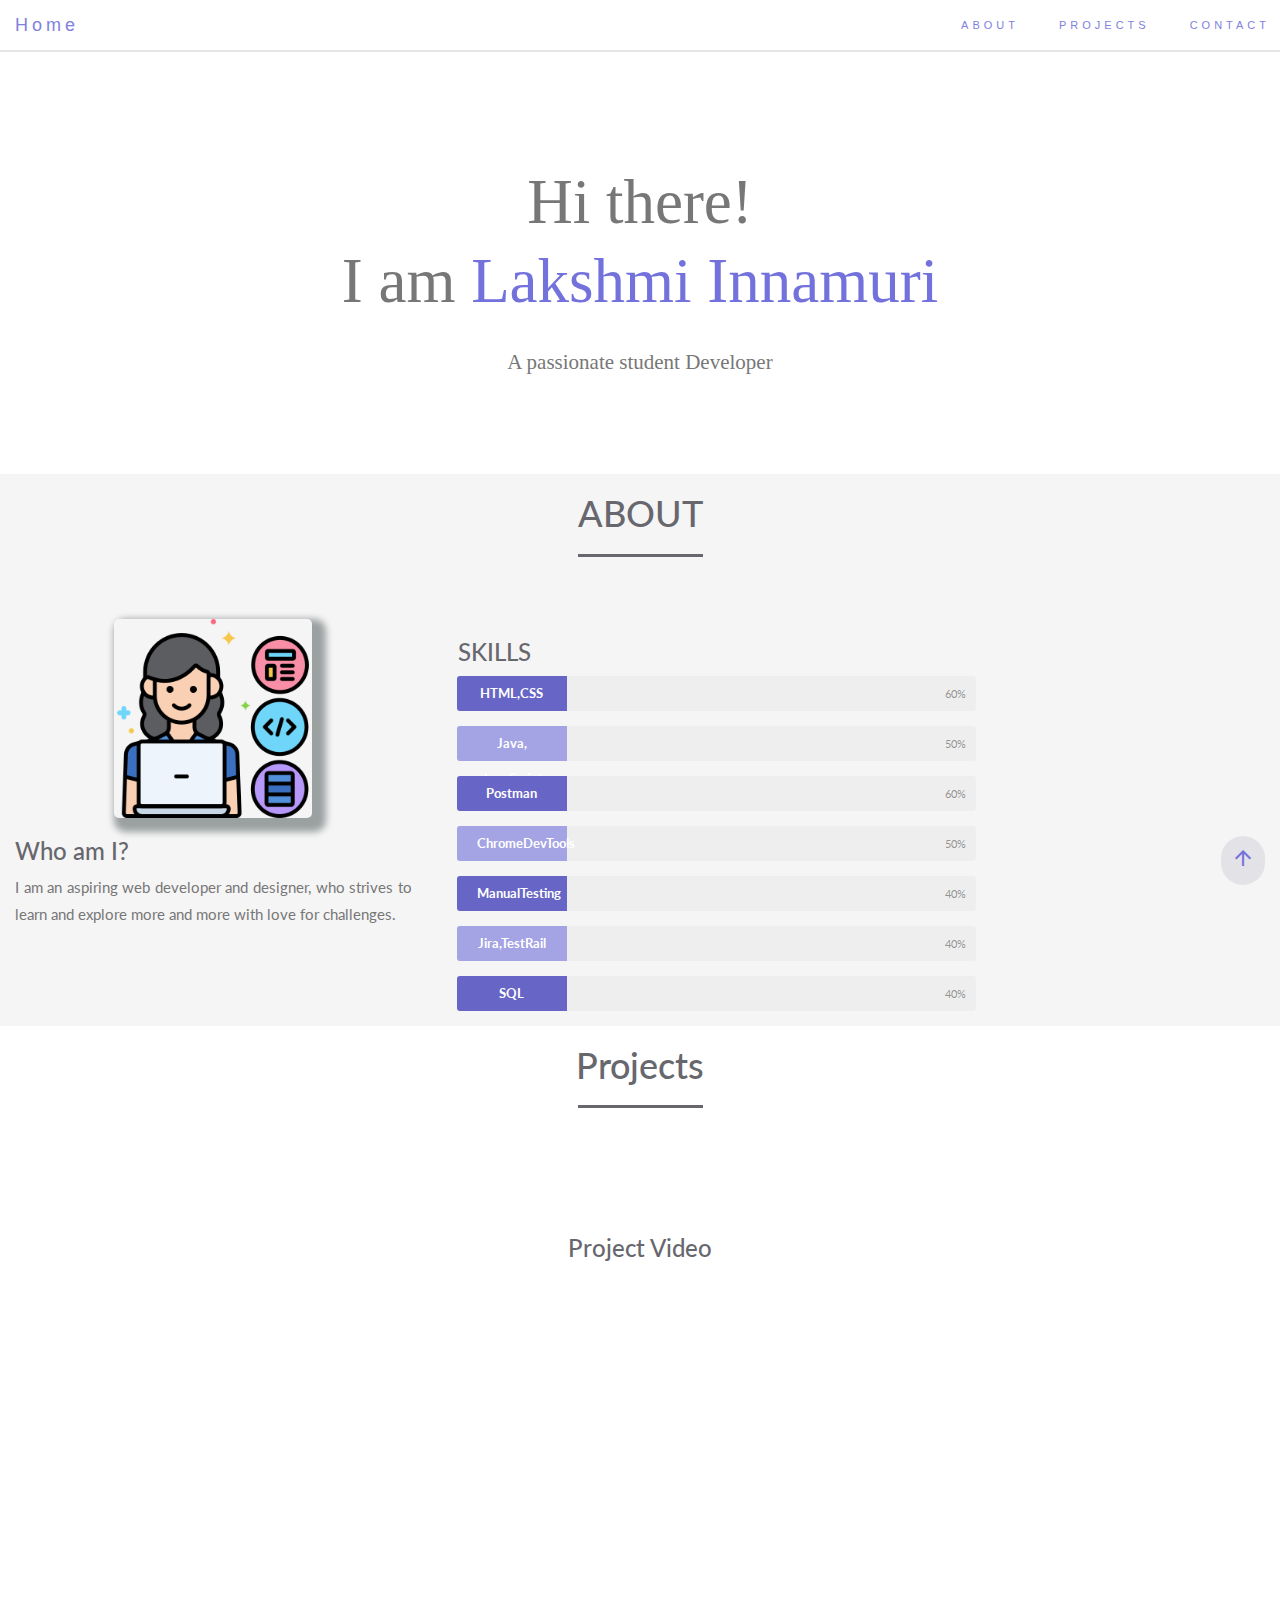
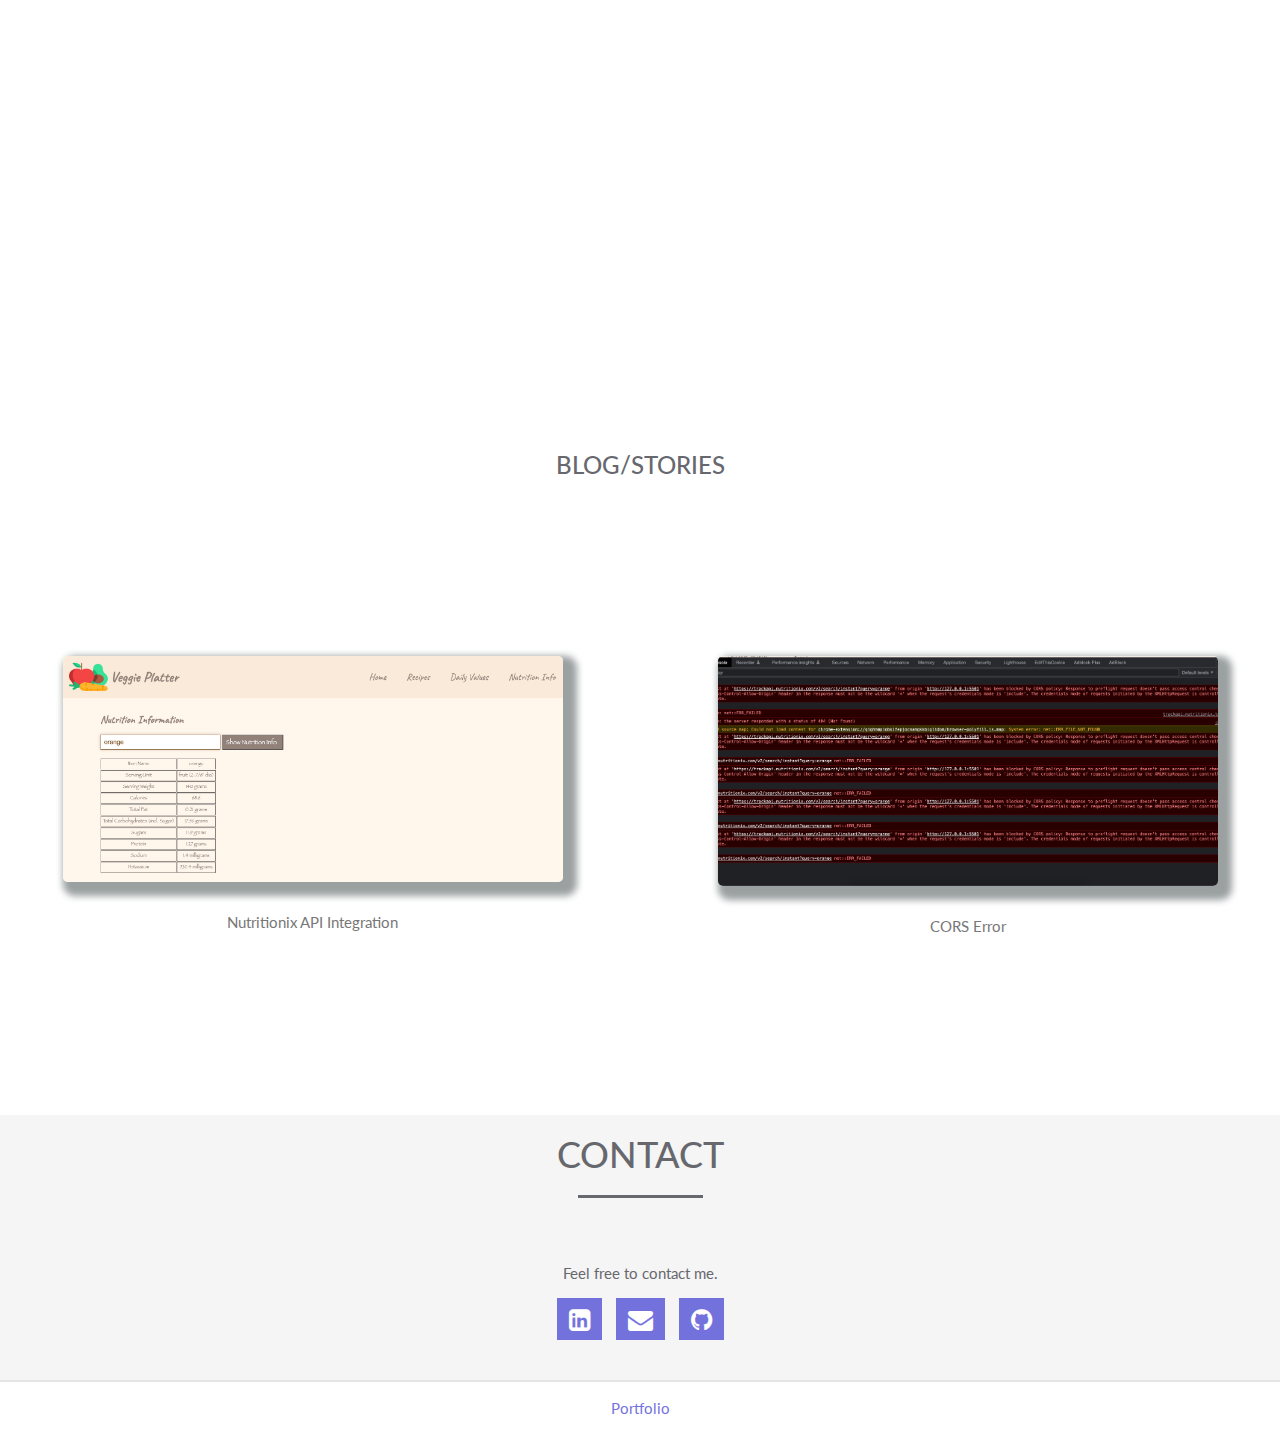
==== commit 6359c220: "blog/stories" ====
--- a/index.html
+++ b/index.html
@@ -153,7 +153,7 @@
            </div> <!-- End Skill Bar -->
            
            <div class="skillbar clearfix " data-percent="50%">
-               <div class="skillbar-title" style="background: #b7b6fd"><span>JavaScript</span></div>
+               <div class="skillbar-title" style="background: #b7b6fd"><span>Java, JavaScript</span></div>
                <div class="skillbar-bar" style="background: #b7b6fd;"></div>
                <div class="skill-bar-percent">50%</div>
            </div> <!-- End Skill Bar -->
